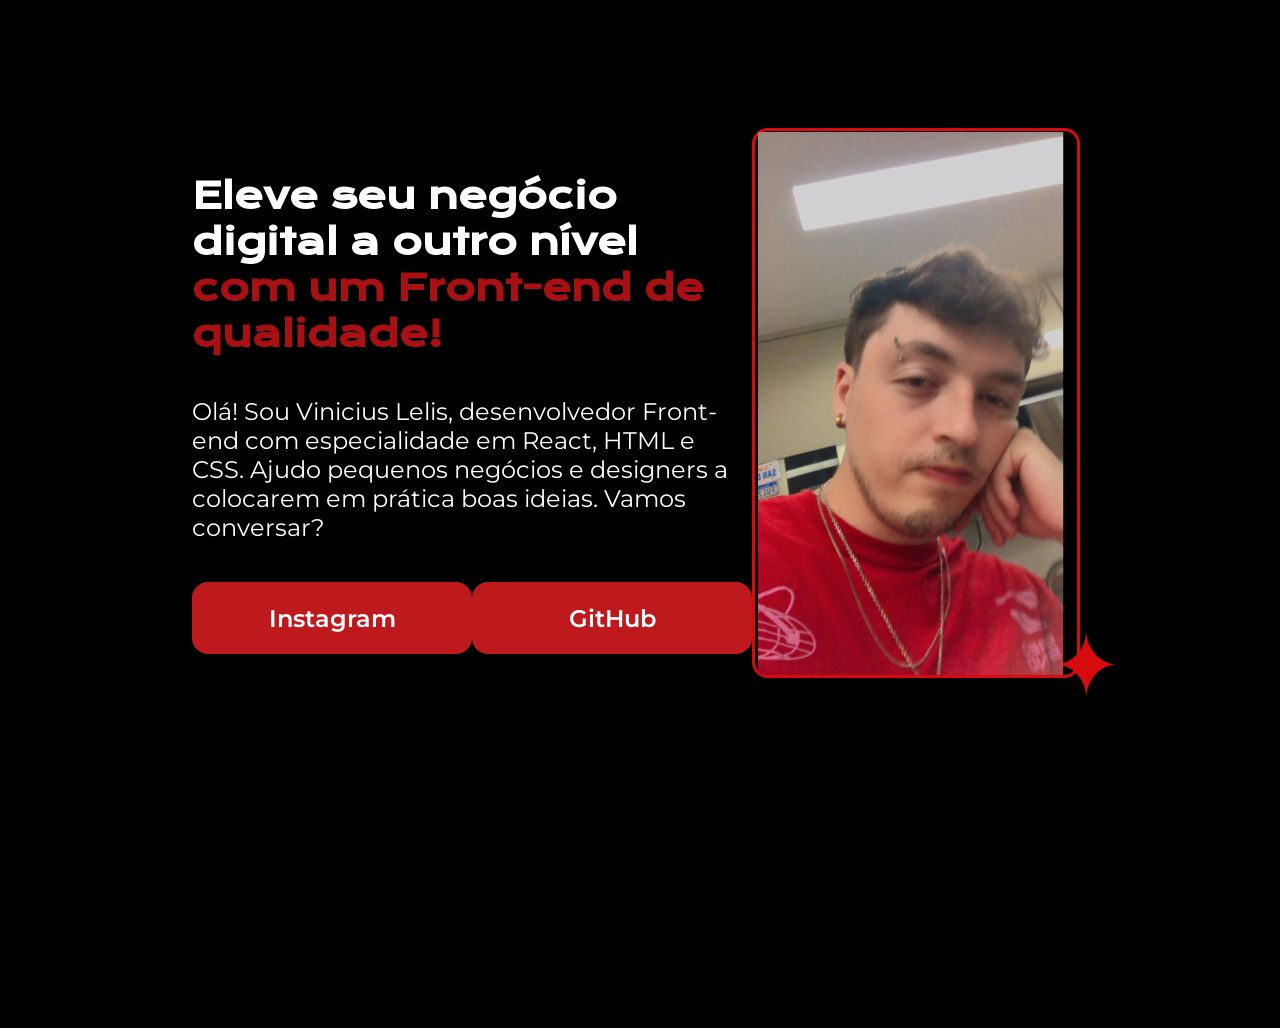
==== 1º Projeto/portfolio.html @ 0fe5af08 "first commit" ====
<!DOCTYPE html>
<html lang="pt">
<head>
    <meta charset="UTF-8">
    <meta name="viewport" content="width=device-width, initial-scale=1.0">
    <title>Portfolio</title>
    <link rel="stylesheet" href="portfolio.css">
</head>

<body>
    <header>

    </header>

    <main class="apresentacao">
        <section class="apresentacao__conteudo">
            
                <h1 class="apresentacao__conteudo__titulo">Eleve seu negócio digital a outro nível <strong class="titulo__destaque">com um Front-end de qualidade!</strong></h1>
                <p class="apresentacao__conteudo__texto">Olá! Sou Vinicius Lelis, desenvolvedor Front-end com especialidade em React, HTML e CSS. Ajudo pequenos negócios e designers a colocarem em prática boas ideias. Vamos conversar?</p>
                <div class="apresentacao__links">
            
                    <a class="apresentacao__links__link" href="https://instagram.com/vinilelis/">Instagram</a>
                    
                    <a class="apresentacao__links__link" href="https://github.com/vinilelis/">GitHub</a>

                </div>
        </section>

        <img src="Imagemvini.png" alt="foto vini">

    </main>

    <footer>

    </footer>
</body>
</html>
---- 1º Projeto/portfolio.css ----
@import url('https://fonts.googleapis.com/css2?family=Krona+One&family=Montserrat:ital,wght@0,100..900;1,100..900&display=swap');

* {
    margin: 0;
    padding: 0;
}

body {
    height: 100vh;
    box-sizing: border-box;
    background-color: black;
    color: white;
}
.titulo__destaque {
    color: #A91013;
}

.apresentacao {
    margin: 10% 15%;
    display: flex;
    align-items: center;
    justify-content: space-between;
    
}

.apresentacao__conteudo {
    width: 615px;
    display: flex;
    flex-direction: column;
    gap: 40px ;
}

.apresentacao__conteudo__titulo {
    font-size: 36px;
    font-family: "Krona One", sans-serif;
}

.apresentacao__conteudo__texto {
    font-size: 24px;
    font-family: "Montserrat", sans-serif;
}

.apresentacao__links {
    display: flex;
    justify-content: space-between;
}

.apresentacao__links__link {
    padding: 21.5px 0px;
    background-color: #BE1A1E;
    color: white;
    border-radius: 16px;
    width: 280px;
    text-align: center;
    text-decoration: none;
    transition: 0.3s;
    font-size: 24px;
    font-family: "Montserrat", sans-serif;
    font-weight: 600;

}

.apresentacao__links__link:hover {
    background-color: #920003;
    color: white;
}
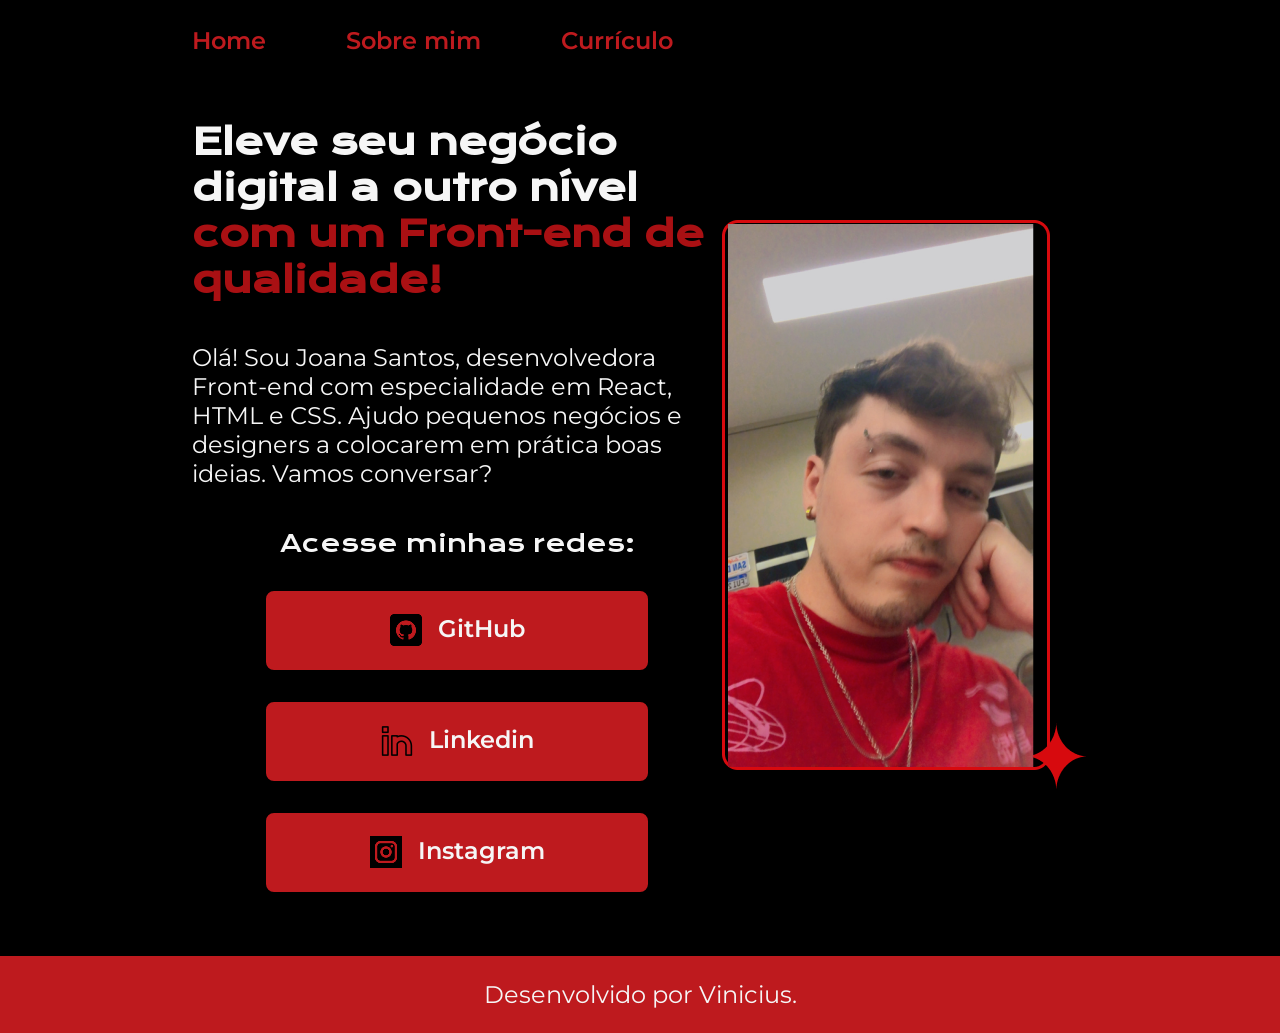
==== commit 86f211e3: "Atualizações" ====
--- a/1º Projeto/portfolio.html
+++ b/1º Projeto/portfolio.html
@@ -4,34 +4,53 @@
     <meta charset="UTF-8">
     <meta name="viewport" content="width=device-width, initial-scale=1.0">
     <title>Portfolio</title>
-    <link rel="stylesheet" href="portfolio.css">
+    <link rel="stylesheet" href="./styles/portfolio.css">
 </head>
 
 <body>
-    <header>
+    <header class="cabecalho">
+        <nav class="cabecalho__menu">
 
+                <a class="cabecalho__menu__link" href="portfolio.html">Home</a>
+                <a class="cabecalho__menu__link" href="about.html">Sobre mim</a>
+                <a class="cabecalho__menu__link" href="curriculo.html">Currículo</a>
+        </nav>
     </header>
 
     <main class="apresentacao">
         <section class="apresentacao__conteudo">
-            
+
                 <h1 class="apresentacao__conteudo__titulo">Eleve seu negócio digital a outro nível <strong class="titulo__destaque">com um Front-end de qualidade!</strong></h1>
-                <p class="apresentacao__conteudo__texto">Olá! Sou Vinicius Lelis, desenvolvedor Front-end com especialidade em React, HTML e CSS. Ajudo pequenos negócios e designers a colocarem em prática boas ideias. Vamos conversar?</p>
+                <p class="apresentacao__conteudo__texto">Olá! Sou Joana Santos, desenvolvedora Front-end com especialidade em React, HTML e CSS. Ajudo pequenos negócios e designers a colocarem em prática boas ideias. Vamos conversar?</p>
+
                 <div class="apresentacao__links">
-            
-                    <a class="apresentacao__links__link" href="https://instagram.com/vinilelis/">Instagram</a>
+
+                    <h2 class="apresentacao__links__subtitulo">Acesse minhas redes:</h2>
                     
-                    <a class="apresentacao__links__link" href="https://github.com/vinilelis/">GitHub</a>
+                    <a class="apresentacao__links__link" href="https://github.com/vinilelis/">
+                        <img src="./assents/github1.png" alt="logo github">
+                        GitHub
+                    </a>
+
+                    <a class="apresentacao__links__link" href="https://linkedin.com/in/vinicius-lelis-florencio/">
+                        <img src="./assents/linkedin1.png" alt="logo linkedin">
+                        Linkedin
+                    </a>
+
+                    <a class="apresentacao__links__link" href="https://instagram.com/vinilelis/">
+                        <img src="./assents/instagram1.png" alt="logo">
+                        Instagram
+                    </a>
 
                 </div>
         </section>
 
-        <img src="Imagemvini.png" alt="foto vini">
+        <img src="./assents/Imagemvini.png" alt="foto vini">
 
     </main>
 
-    <footer>
-
+    <footer class="rodape">
+        <a>Desenvolvido por Vinicius.</a>
     </footer>
 </body>
 </html>
--- a/1º Projeto/styles/portfolio.css
+++ b/1º Projeto/styles/portfolio.css
@@ -0,0 +1,122 @@
+@import url('https://fonts.googleapis.com/css2?family=Krona+One&family=Montserrat:ital,wght@0,100..900;1,100..900&display=swap');
+
+* {
+    margin: 0;
+    padding: 0;
+}
+
+:root {
+    --cor-primaria: #000000;
+    --cor-secundaria: #F6F6F6;
+    --cor-terciaria: #BE1A1E;
+    --cor-destaque: #A91013;
+    --cor-hover: #920003;
+
+    --font-primaria: "Krona One", sans-serif;
+    --font-secundaria: "Montserrat", sans-serif;
+}
+
+body {
+    
+    box-sizing: border-box;
+    background-color: var(--cor-primaria);
+    color: var(--cor-secundaria);
+}
+
+.cabecalho {
+    padding: 2% 0% 0% 15%;
+}
+
+.cabecalho__menu {
+    display: flex;
+    gap: 80px
+}
+
+.cabecalho__menu__link {
+    font-family: var(--font-secundaria);
+    font-weight: 600;
+    font-size: 24px;
+    color: var(--cor-terciaria);
+    text-decoration: none;
+}
+
+.apresentacao {
+    padding: 5% 15%;
+    display: flex;
+    align-items: center;
+    justify-content: space-between;
+
+}
+
+.apresentacao__conteudo {
+    width: 628px;
+    display: flex;
+    flex-direction: column;
+    gap: 40px ;
+}
+
+.titulo__destaque {
+    color: var(--cor-destaque);
+}
+
+.apresentacao__conteudo__titulo {
+    font-size: 36px;
+    font-family: var(--font-primaria);
+}
+
+.apresentacao__conteudo__texto {
+    font-size: 24px;
+    font-family: var(--font-secundaria);
+}
+
+
+
+.apresentacao__links {
+    display: flex;
+    flex-direction: column;
+    justify-content: space-between;
+    align-items: center;
+    gap: 32px;
+}
+
+.apresentacao__links__subtitulo {
+     font-family: var(--font-primaria);
+     font-weight: 400;
+     font-size: 24px;
+}
+
+.apresentacao__links__link {
+    display: flex;
+    justify-content: center;
+    gap: 16px;
+    padding: 21.5px 0px;
+    border: 2px solid var(--cor-terciaria);                         /* background-color: #BE1A1E; */
+    color: var(--cor-secundaria);
+    background-color: var(--cor-terciaria);
+    border-radius: 8px;
+    width: 378px;
+    text-align: center;
+    text-decoration: none;
+    transition: 0.3s;
+    font-size: 24px;
+    font-family: var(--font-secundaria);
+    font-weight: 600;
+
+}
+
+.apresentacao__links__link:hover {
+    background-color: var(--cor-hover);
+    color: var(--cor-secundaria);
+}
+
+
+.rodape {
+    padding: 24px;
+    background-color: var(--cor-terciaria);
+    color: var(--cor-secundaria);
+    text-align: center;
+    font-family: var(--font-secundaria);
+    font-size: 24px;
+    font-weight: 400;
+}
+
